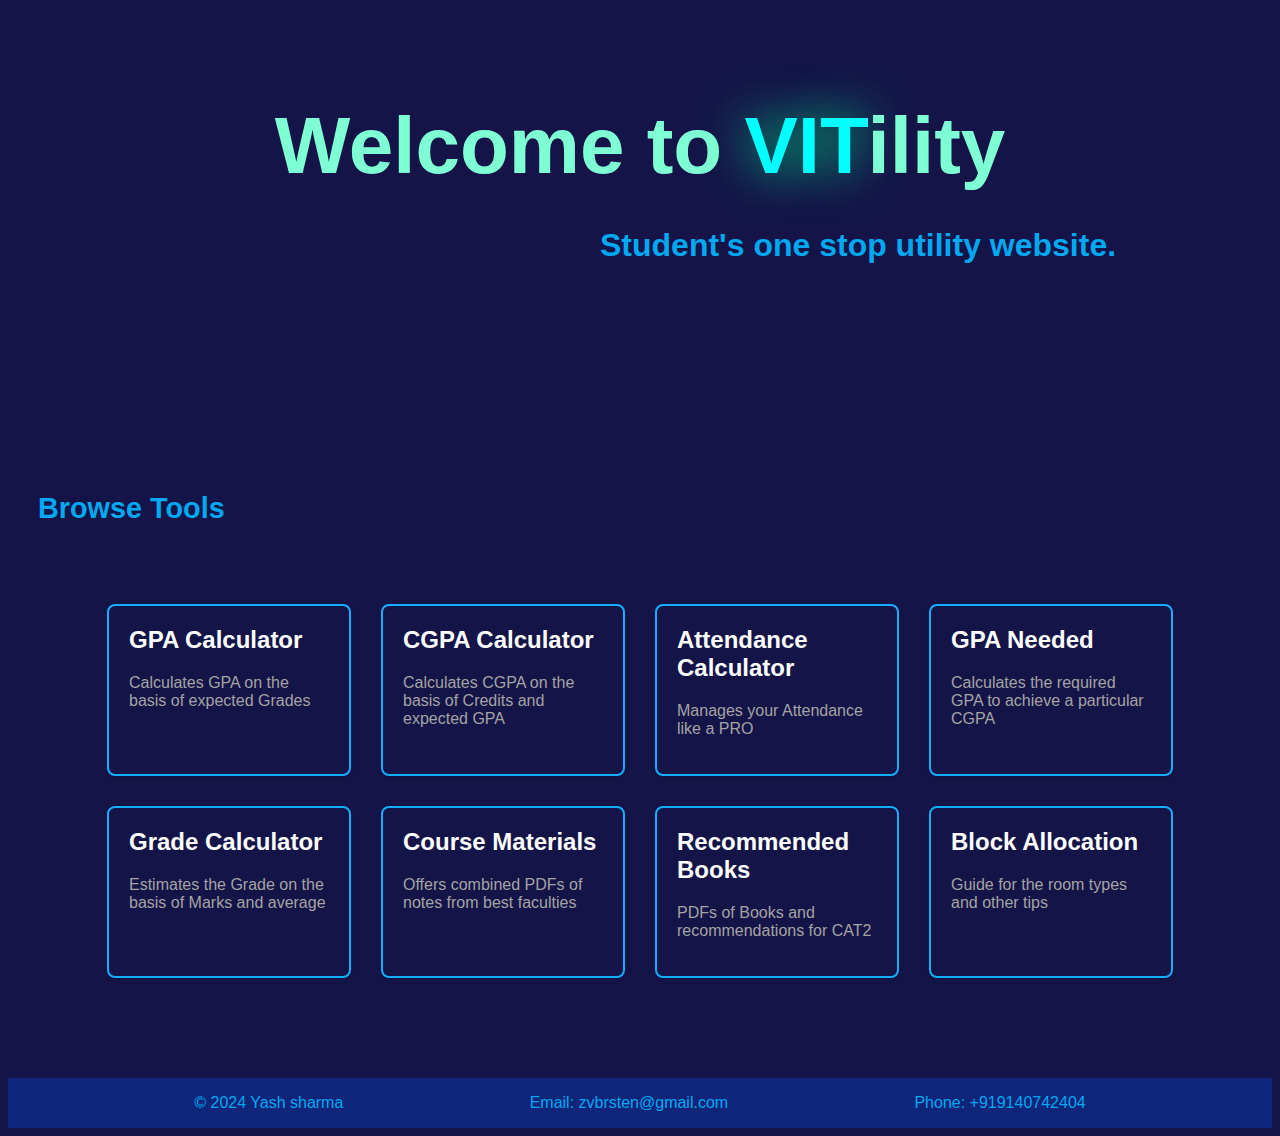
==== VITILITY/index.html @ 0c0f76e1 "Add files via upload" ====
<!DOCTYPE html>
<html lang="en">
<head>
    <meta charset="UTF-8">
    <meta name="viewport" content="width=device-width, initial-scale=1.0">
    <title>Vitility</title>
    <link rel="stylesheet" type="text/css" href="style.css">
    <script src="script.js"></script>
</head>
<body>
    <h1 class="homeheading">
        Welcome to <span>VIT</span>ility
    </h1>
    <h2 class="homedescription">Student's one stop utility website.</h2>
    <h3 class="browse"> Browse Tools</h3>
    <div class="cardscontainer">
        <div class="cards">
            <div class="card" id="gpaCalculator">
                <h2>GPA Calculator</h2>
                <p>Calculates GPA on the basis of expected Grades</p>
            </div>
            <div class="card" id="cgpaCalculator">
                <h2>CGPA Calculator</h2>
                <p>Calculates CGPA on the basis of Credits and expected GPA</p>
            </div>
            <div class="card" id="attendanceCalculator">
                <h2>Attendance Calculator</h2>
                <p>Manages your Attendance like a PRO</p>
            </div>
            <div class="card" id="gpaNeeded">
                <h2>GPA Needed</h2>
                <p>Calculates the required GPA to achieve a particular CGPA</p>
            </div>
            <div class="card" id="gradeCalculator">
                <h2>Grade Calculator</h2>
                <p>Estimates the Grade on the basis of Marks and average</p>
            </div>
            <div class="card" id="courseMaterials">
                <h2>Course Materials</h2>
                <p>Offers combined PDFs of notes from best faculties</p>
            </div>
            <div class="card" id="recommendedBooks">
                <h2>Recommended Books</h2>
                <p>PDFs of Books and recommendations for CAT2</p>
            </div>
            <div class="card" id="blockAllocation">
                <h2>Block Allocation</h2>
                <p>Guide for the room types and other tips</p>
            </div>
        </div>
    </div>

    <footer>
        <div class='footer'>
            <p>&copy; 2024 Yash sharma</p>
            <p>Email: zvbrsten@gmail.com</p>
            <p>Phone: +919140742404</p>
        </div>
    </footer>
</body>
</html>
---- VITILITY/style.css ----
/* Home Page styles */
body{
  
    background-color: rgb(20, 20, 72);
    color:rgb(0, 168, 240);
    font-family:sans-serif;

    
  }
  
  .homeheading{
    color:aquamarine;
    font-size: 5rem;
    margin-top:100px ;
    text-align: center;
  }
  .homeheading span{
    font-family:sans-serif;
    color:aqua;
    text-shadow: 0 0 50px rgb(0, 255, 140);
  
    
  }
  .homedescription{
    position:absolute;
    top:200px;
    left:500px;
    color:rgb(0, 168, 240);
    font-size: 2rem;
    margin-left:100px;
    text-align: center;
  
  }
  .browse{
    margin-top:300px;
    margin-left: 30px;
    font-size: 1.8rem;
  }
  /* Home Page Card styles */
  .cardscontainer{
  
    display:flex;
    justify-content: center;
  }
  .cards {
    margin-top:50px;
    display: grid;
    grid-template-columns: repeat(4, 1fr); /* 4 columns */
    grid-template-rows: repeat(2, 1fr); /* 2 rows */
    gap: 30px; /* Gap between grid items */
    padding-bottom: 100px;
  }
  
  /* Grid item styles */
  
  .card {
    width: 200px;
    padding: 20px;
    border: 2px solid #15adff;
    border-radius: 8px;
    box-shadow: 0 2px 4px rgba(0, 0, 0, 0.1);
  
  }
  .card:hover{
    
    border: 2px solid blue;
    border-radius: 15px;
    box-shadow: 0 2px 4px rgba(0, 0, 0, 0.1);
    background-color:#15adff;
    box-shadow: 0 0 10px #15adff;
  
  }
  .card:hover h2{
    color: #000000;
  }
  .card:hover p{
    color:#2d2d2d;
    
  }
  
  .card h2 {
    margin-top: 0;
    font-size: 24px;
    color: #ffffff;
  }
  .card p {
    font-size: 16px;
    color: #a5a3a3;
    text-wrap:stable;
  }
  /*Footer*/
  
  .footer{
    height:20%;
    background-color: rgba(0, 85, 254, 0.274);
    display: flex;
  justify-content:space-evenly;
  align-items: center;
  }
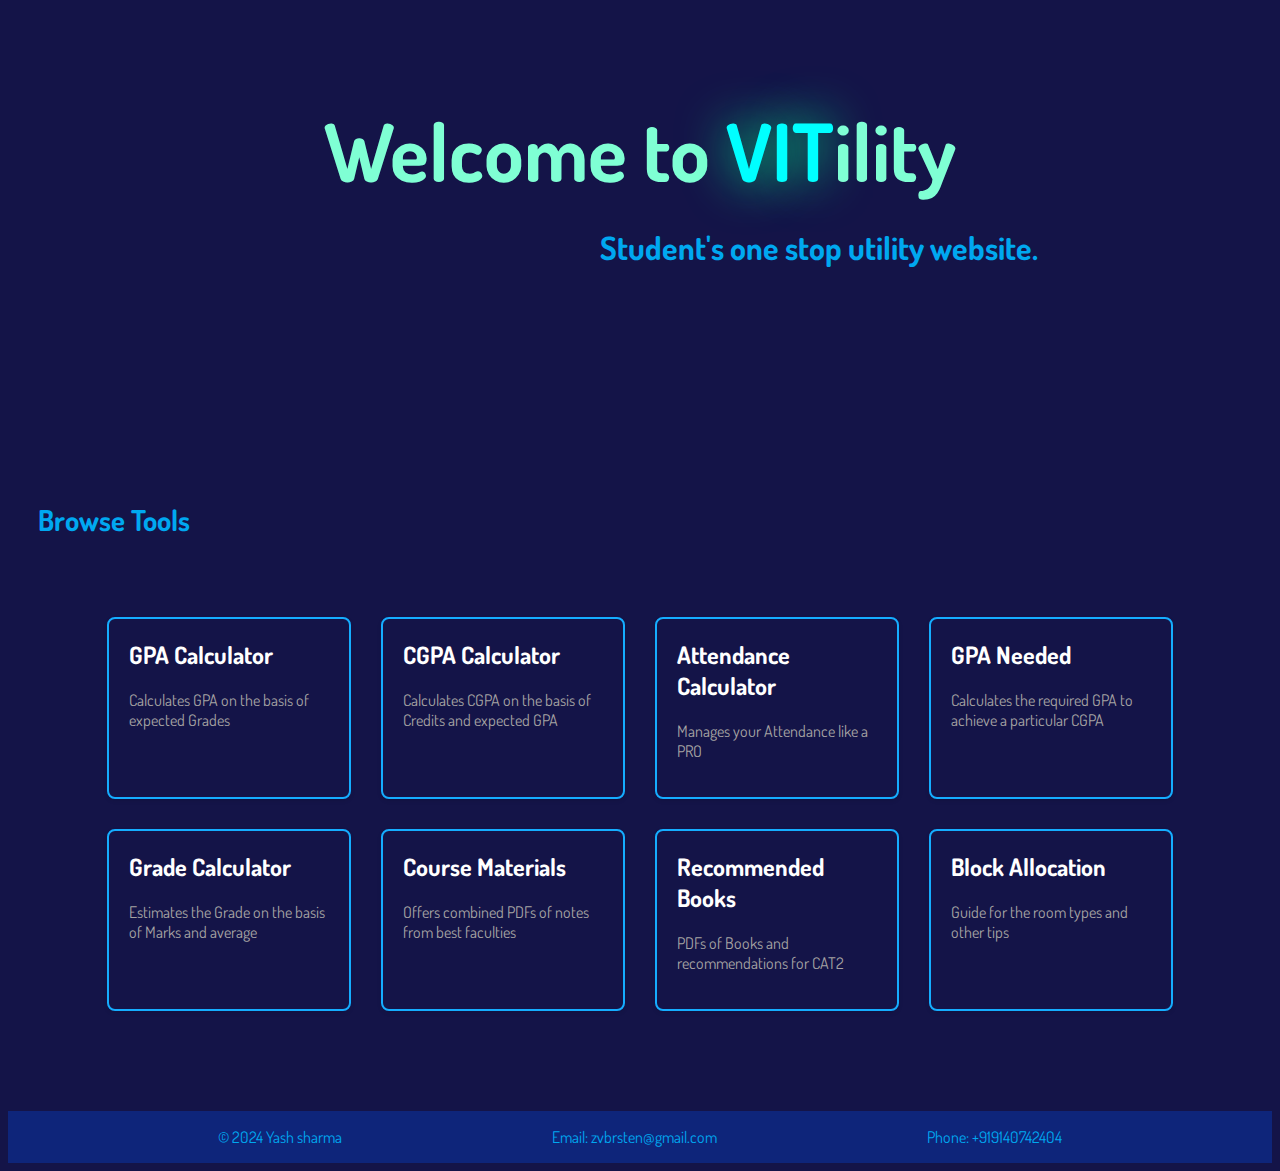
==== commit 1ac724d8: "Add files via upload" ====
--- a/VITILITY/index.html
+++ b/VITILITY/index.html
@@ -6,6 +6,9 @@
     <title>Vitility</title>
     <link rel="stylesheet" type="text/css" href="style.css">
     <script src="script.js"></script>
+    <link rel="preconnect" href="https://fonts.googleapis.com">
+<link rel="preconnect" href="https://fonts.gstatic.com" crossorigin>
+<link href="https://fonts.googleapis.com/css2?family=Dosis:wght@200..800&family=Itim&family=Unbounded:wght@200..900&display=swap" rel="stylesheet">
 </head>
 <body>
     <h1 class="homeheading">
--- a/VITILITY/style.css
+++ b/VITILITY/style.css
@@ -3,7 +3,7 @@
   
     background-color: rgb(20, 20, 72);
     color:rgb(0, 168, 240);
-    font-family:sans-serif;
+    font-family:Dosis;
 
     
   }
@@ -15,7 +15,7 @@
     text-align: center;
   }
   .homeheading span{
-    font-family:sans-serif;
+  
     color:aqua;
     text-shadow: 0 0 50px rgb(0, 255, 140);
   
@@ -54,6 +54,7 @@
   /* Grid item styles */
   
   .card {
+    
     width: 200px;
     padding: 20px;
     border: 2px solid #15adff;
